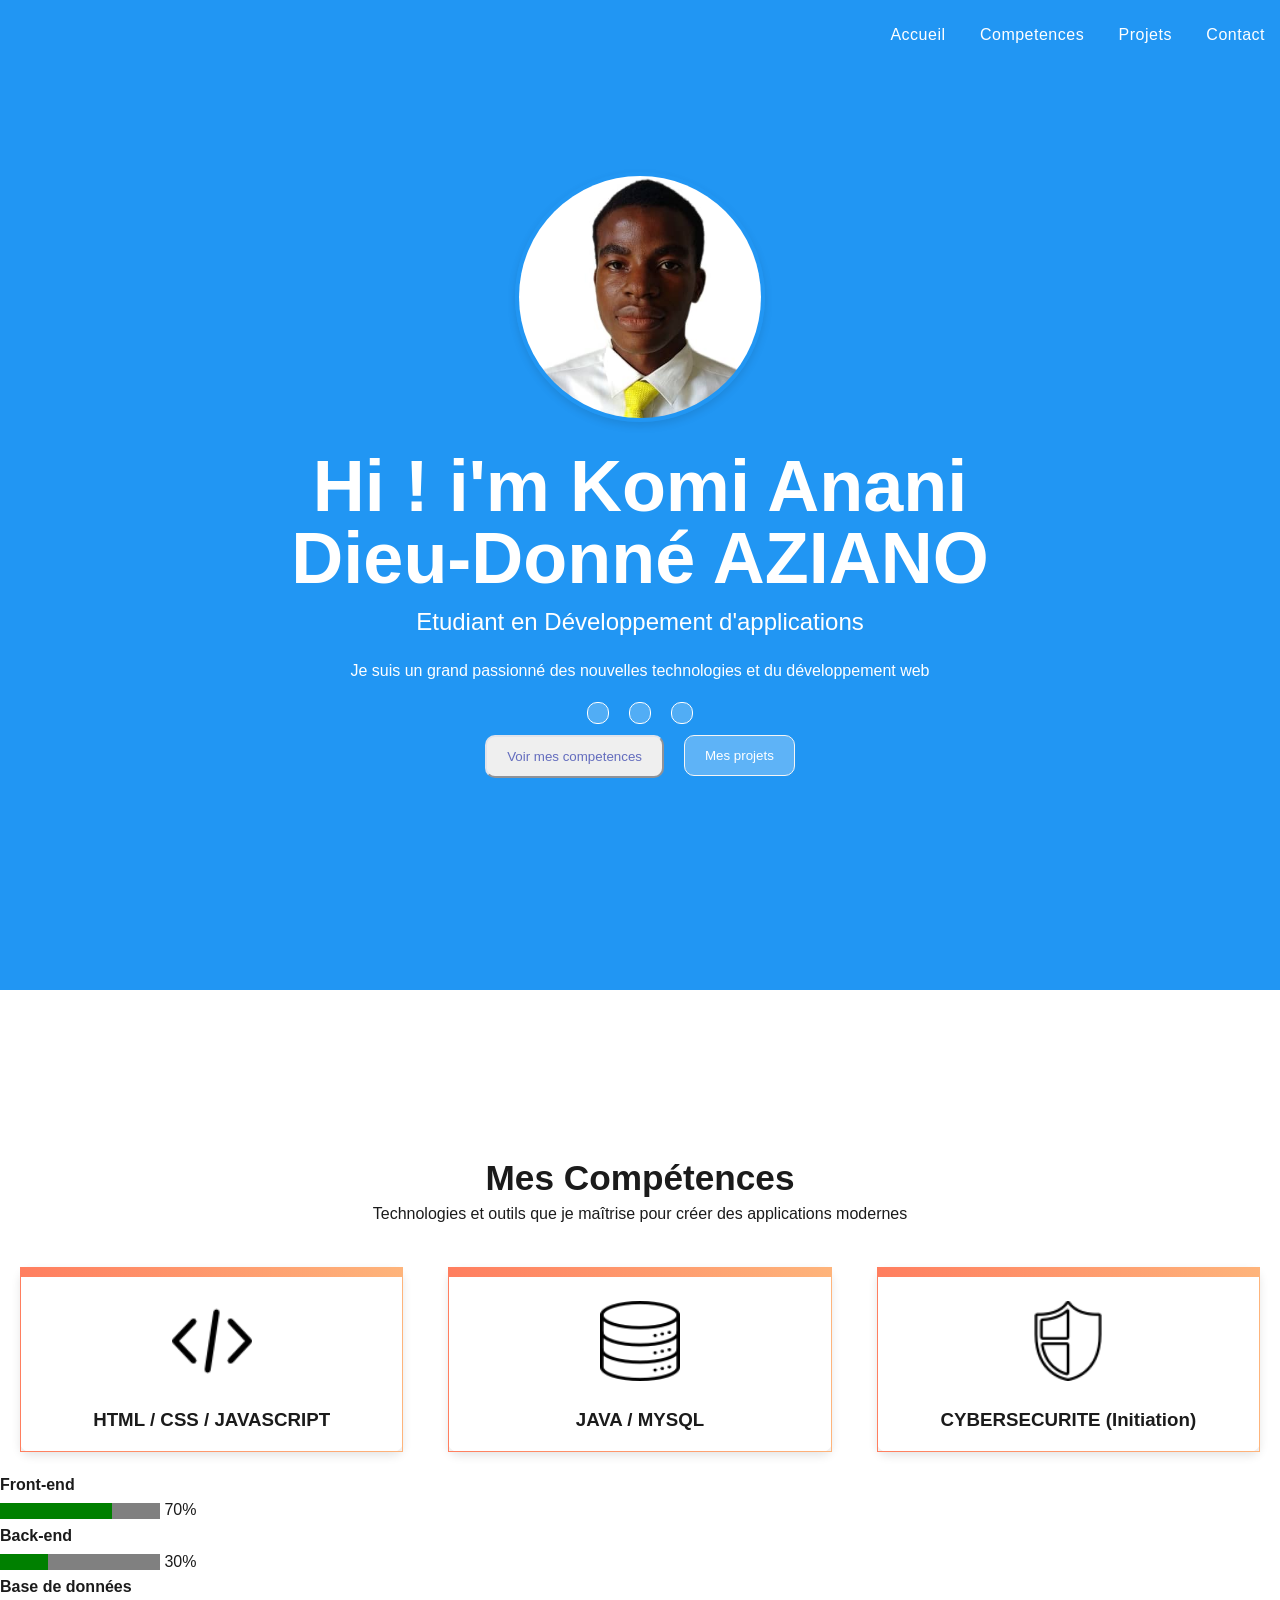
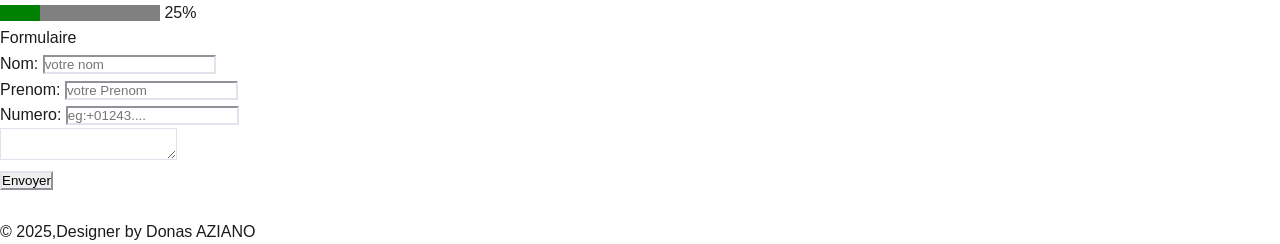
==== index.html @ ff0f05c0 "Mon projet de portfolio" ====
<!DOCTYPE html>
<html lang="fr">

<head>
  <meta charset="UTF-8" />
  <meta name="viewport" content="width=device-width, initial-scale=1.0" />
  <link rel='stylesheet' href='https://cdn-uicons.flaticon.com/3.0.0/uicons-brands/css/uicons-brands.css'>

  <link rel="stylesheet" href="styl.css" />
  <title>Komi Anani Dieu-Donné AZIANO</title>
</head>

<body>
  <!-- debut du site avec la mise en place de l'entete -->
  <section class="firstElement">
    <header class="header">
      <nav class="nav-bar">
        <button class="burger-menu" id="burger-btn" hidden>&#9776;</button>

        <div class="nav-link" id="menu-box">
          <ul>
            <li><a href="#profile" ">Accueil</a></li> 
           <li><a href=" competences.html">Competences</a></li>
            <li><a href="projets.html">Projets</a></li>
            <li><a href="#contact">Contact</a></li>

          </ul>
        </div>
      </nav>
    </header>
  </section>

  <!-- mon profile  -->

  <section class="profile" id="Profile">
    <div class="img-font">
      <profile class="img">
        <img src="./pp.jpeg" alt="User picture" />
      </profile>
    </div>
    <div class="biography" id="bgraphy">
      <h1 class="nom">Hi ! i'm Komi Anani <br>
        <span>Dieu-Donné AZIANO 
      </span> </h1>

      <p class="historia">
        Etudiant en Développement d'applications
      </p>
      <p class="info">
        Je suis un grand passionné des nouvelles technologies et du développement web
      </p>
      <div class="contactLink">
        <div class="github">
          <a href="https://www.github.com/donas9269"><button><i class="fi fi-brands-github"></i></button></a>
        </div>

        <div class="lindk">
          <a href="https://www.linkedin.com/in/komi-anani-dieu-donné-aziano-679687329"><button>
              <i class="fi fi-brands-linkedin"></i></button></a>
        </div>

        <div class="whatsapp">
          <a href="https://wa.me/22892696236"><button><i class="fi fi-brands-whatsapp"></i></button></a>
        </div>
      </div>
    </div>
     
    <div class="raccourci">

      <div class="cpt">
        <button class="compt"> Voir mes competences</button>
      </div>

      <div class="atout">
        <button class="projet">Mes projets</button>
      </div>

    </div>

    </section>

  <section id="Competences">
   <div class="title">
     
    <h1 class="cptence"> Mes Compétences</<h1>
    <p>Technologies et outils que je maîtrise pour créer des applications modernes</p>

   </div>
    <div class="competence">
      <div class="card">
        <div class="icon">
          <img src="./icon/coding.png" alt="coding icon" >
        </div>
       <h3 class="outil"> HTML / CSS / JAVASCRIPT</h3>
      </div>
      <div class="card">
         <div class="icon">
          <img src="./icon/database (1).png" alt="">
         </div>
       <h3 class="outil"> JAVA / MYSQL</h3>
      </div>
      <div class="card">
         <div class="icon">
          <img src="./icon/cyber-security.png" alt="">
         </div>
        <h3 class="outil"> CYBERSECURITE (Initiation)</h3>
      </div>
    </div>
    <div class="card-skills">
      <div class="card-element">
        <h4>Front-end </h4>
        <progress max="100" value="70" class="progress" id="progress"> </progress>
        <span id="percent-progress">70%</span>
      </div>
      <div class="card-element">
        <h4> Back-end</h4> <progress max="100" value="30"> </progress>
        <span id="percentProgress">30%</span>
      </div>
      <div class="card-element">
        <h4>Base de données</h4>
        <progress max="100" value="25"><span id="percentProgress">%</span></progress>
        <span id="percentProgress">25%</span>
      </div>
    </div>
  </section>

  <form action="form.php" method="post">
    <p class="form">Formulaire</p>
    <div class="element">
      <div class="form-element">
        <label for="nom">Nom:</label>
        <input type="text" placeholder="votre nom" id="nom" autocomplete="none" name="nom">
      </div>
      <div class="form-element">
        <label for="Prenom">Prenom:</label>
        <input type="text" placeholder="votre Prenom" id="Prenom" autocomplete="none" name="prenom">
      </div>
      <div class="form-element">
        <label for="number">Numero:</label>
        <input type="number" placeholder="eg:+01243...." maxvalue="12" id="number" name="Numero">
      </div>
      <div class="form-element">
        <textarea name="message" id="formtxt" class="txt"></textarea>
      </div>
      <div class="form-element">
        <button class="btn" type="submit">Envoyer</button>
      </div>
    </div>
    </div>
  </form>

  <section id="contact-element">

<div class="element">
  <a href=""></a>
</div>


  </section>





  <footer class="end">
    &copy; 2025,Designer by Donas AZIANO
  </footer>

  <!-- script pour l'affichage du burger menu -->
  <script src="app.js"></script>
</body>

</html>
---- styl.css ----
/* Variables CSS */
:root {
  --primary-color: #2196f3;
  --secondary-color: #1769aa;
  --bg-color: #f5f5f5;
  --text-color: #333;
  --card-bg: #fff;
}

/* Reset simple */
* {
  margin: 0;
  padding: 0;
  font-style: normal;
  border-color: rgb(224, 227, 235);
  box-sizing: border-box;
}

body {
  font-family: CameraPlainVariable, sans-serif;
  color: #1b1b1b;
  background: #fff;
  line-height: 1.6;
}

/* Header */
.header {
  display: flex;
  justify-content: center;
  align-items: center;
  text-align: center;
  width: 100%;

  background: var(--primary-color);
  color: #fff;
  position: fixed;
}

nav {
  width: 100%;
  position: static;
  height: 70px;
  display: flex;
  align-items: center;
  display: flex;
  justify-content: end;
}

nav ul {
  list-style: none;
  text-decoration: none;
}

nav li {
  list-style: none;
  display: inline-block;
  text-decoration: none;
  margin: 0 5px;
}

a {
  color: #fff;
  text-decoration: none;

  margin: 0 5px;
  padding: 1px 5px;
  display: inline-block;
  transition: all 0.3s;
  letter-spacing: 0.5px;
}

nav a:hover {
  color: #fff;
  transform: translateY(-2px);
}

/*profile*/

.profile {
  background-color: #2196f3;
  width: 100%;
  height: 110vh;
  justify-content: center;
  align-items: center;
  display: flex;

  flex-direction: column;
}
.img-font {
  top: 0;
}
.img-font img {
  width: 250px;
  height: 250px;
  background-repeat: no-repeat;
  object-fit: cover;
  border-radius: 50%;
  border: 4px solid var(--primary-color);
  box-shadow: 0 4px 8px rgba(0, 0, 0, 0.1);
}

.biography {
  margin-top: 20px;
  text-align: center;
}
.biography h1 {
  font-size: 4.5em;
  line-height: 1;
  color: #ffffff;
  margin: 0px 0px 16px;
}
.historia {
  font-size: 1.5em;
  line-height: 1;
  color: #ffffff;
  margin-bottom: 1em;
}
.info {
  color: #fff;
  font-size: 1em;
}

.contactLink {
  margin-top: 10px;
  display: inline-flex;
}

.contactLink button {
  border: 1px solid #fff;
  padding: 10px;
  justify-content: center;
  text-align: center;
  background: rgba(255, 255, 255, 0.219);
  color: #fff;
  border-radius: 10px;
  cursor: pointer;
  font-size: 1em;
  transition: all 0.3s ease;
}

.raccourci {
  margin-top: 10px;
  margin-bottom: 40px;
  display: inline-flex;
  transition: all 0.3s ease;
}
.compt {
  margin-right: 20px;
  border-radius: 10px;
  color: rgba(6, 21, 156, 0.6);
  justify-content: center;
  padding: 12px 20px;
}

.projet {
  border-radius: 10px;
  border: 1px solid #f5f5f5;
  padding: 12px 20px;
  color: #fff;
  background: rgba(255, 255, 255, 0.274);
}

button:hover.compt {
  transform: scale(1.11);
}

button:hover.projet {
  opacity: 0.6;
  transform: scale(1.11);
  border: 1px solid #f5f5f5;
  color: #1b1b1b;
}

/*competemce*/
#Competences {
  background-color: #fff;
}
.title {
  justify-content: center;
  text-align: center;
  margin-top: 10em;
}
.cptence {
  font-size: 2.2em;
}
.title p {
  line-height: 1;
  font-size: 16px;
  margin-bottom: 25px;
  font-weight: normal;
}

.competence {
  display: grid;
  grid-template-columns: repeat(auto-fit, minmax(350px, 3fr));

  gap: 5px;
  justify-content: center;
}

.card {
  display: grid;
  box-shadow: 0 4px 10px rgba(0,0,0,0.1);
  margin: 20px;
  border: 1px solid #ffff;
  border-top: 10px solid ;
  border-image: linear-gradient(to right, #ff7e5f, #feb47b) 1;
  border-radius: 10px;
  text-align: center;
  display: flex;
  flex-direction: column;
  padding: 24px 24px 16px;
  border-radius: 10px;
  transition: all 0.3s ease-in-out;
}
.card:hover {
  transform: translateY(-5px);
 box-shadow: 0 6px 11px rgba(0, 0, 0, 0.274);
}
.icon img {
  width: 80px;
  font-size: 16px;
  fill: #f5f5f5;
  height: 80px;
  margin: 0 auto 16px;
}
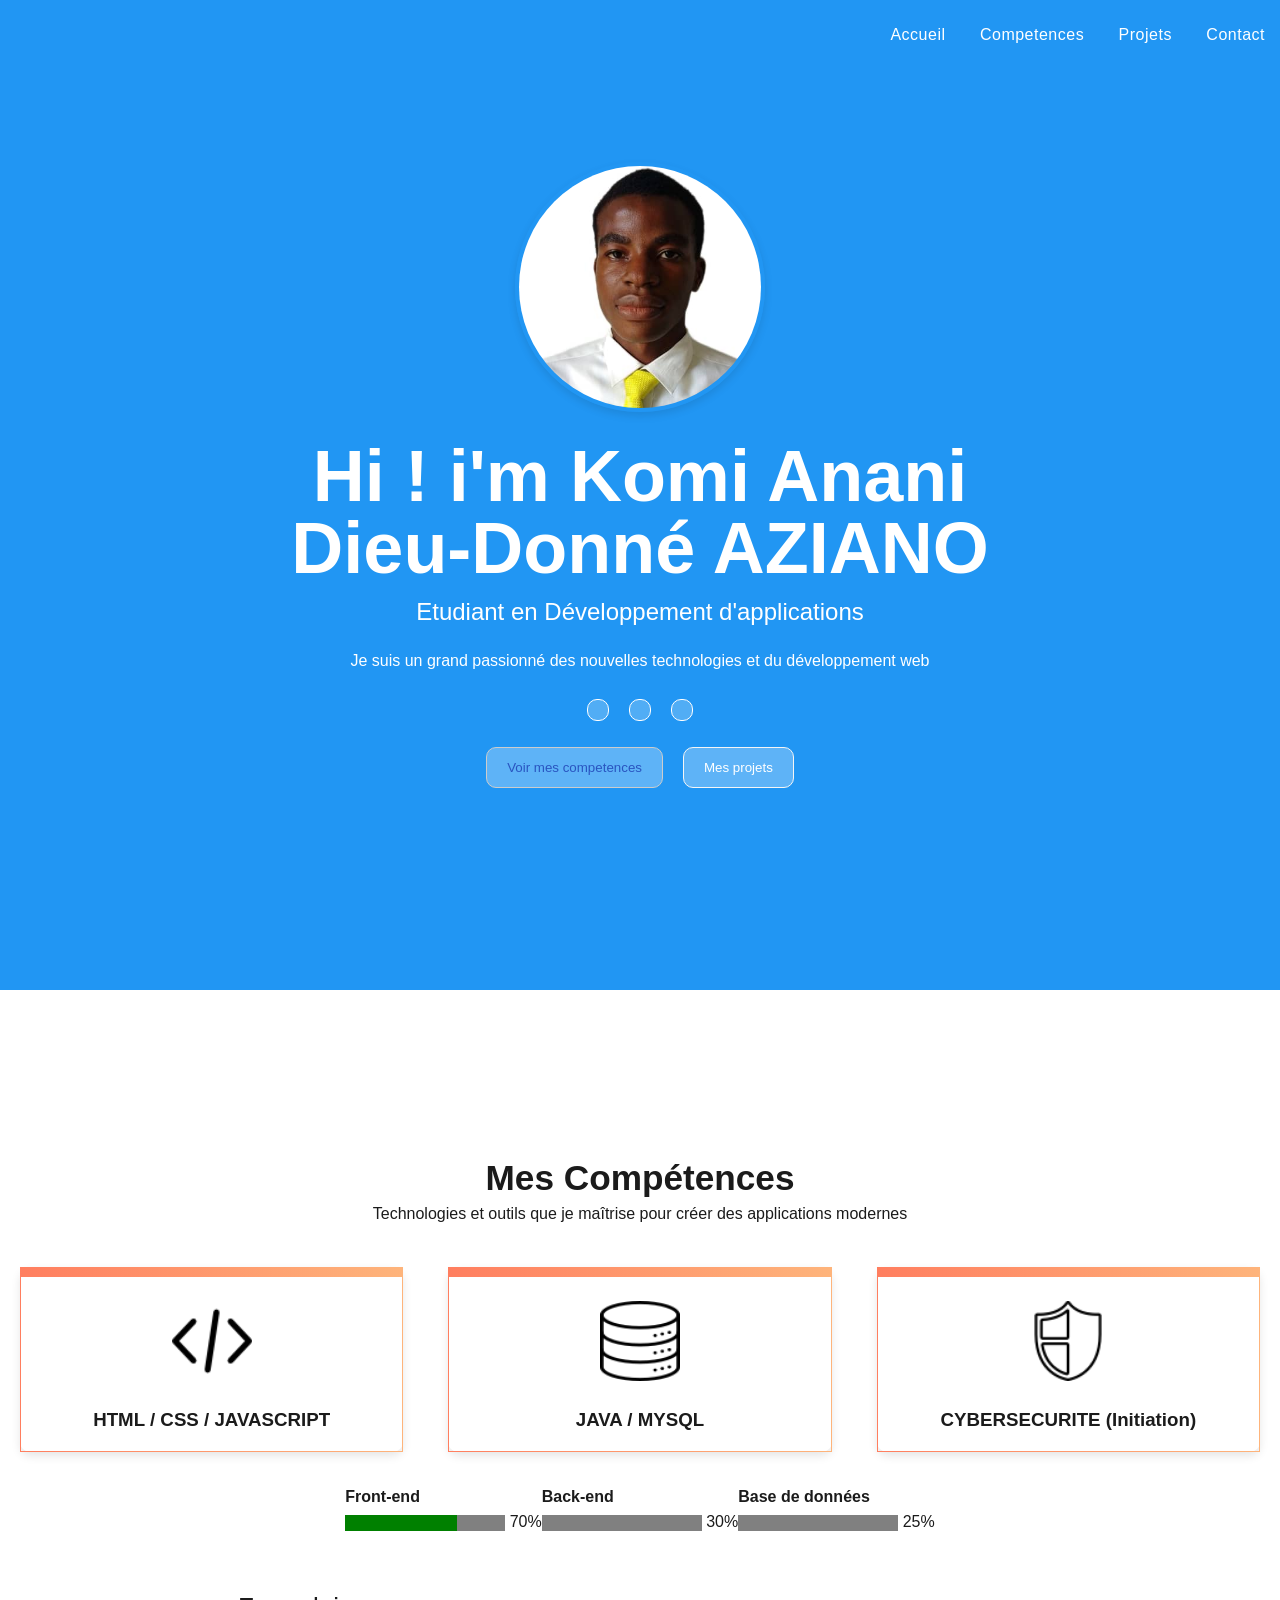
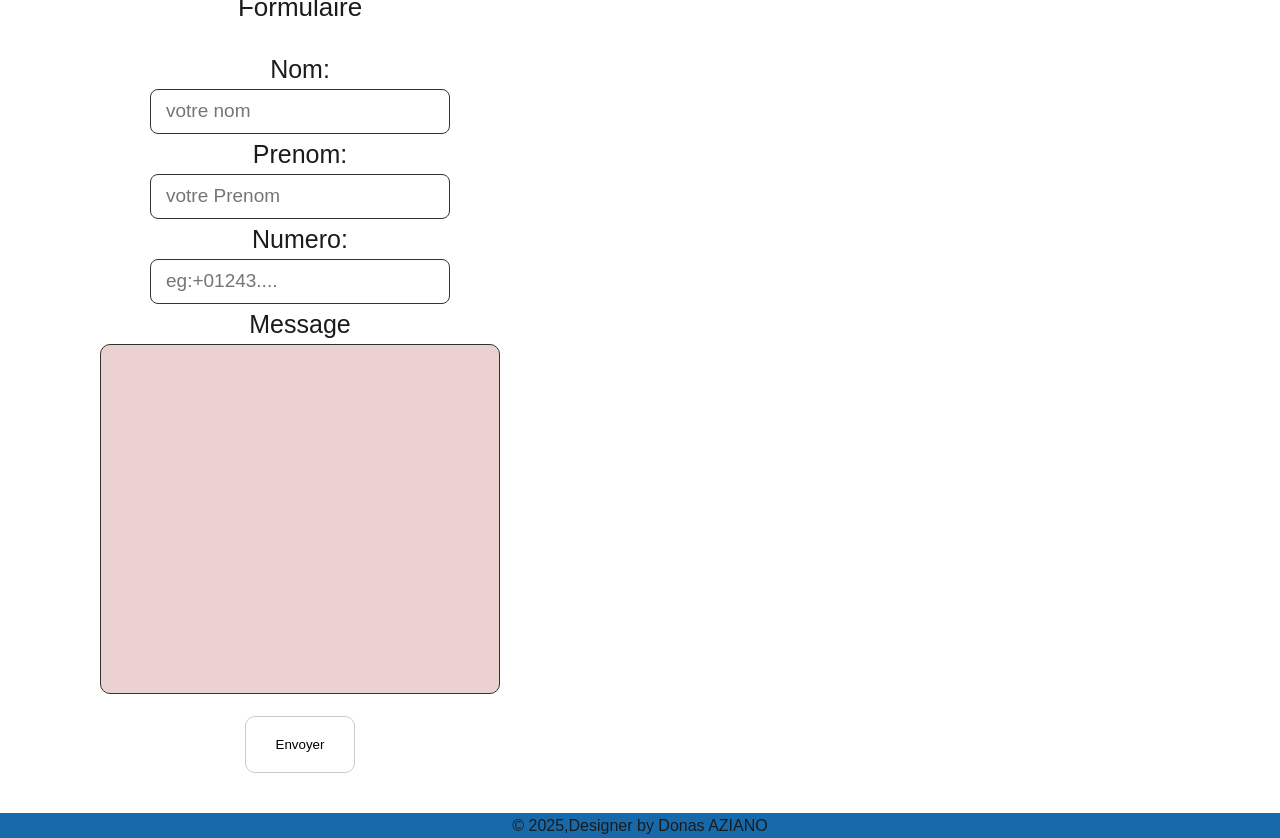
==== commit 9685befe: "" ====
--- a/index.html
+++ b/index.html
@@ -38,12 +38,12 @@
         <img src="./pp.jpeg" alt="User picture" />
       </profile>
     </div>
-    <div class="biography" id="bgraphy">
+    <div class="biographie" id="bgraphy">
       <h1 class="nom">Hi ! i'm Komi Anani <br>
         <span>Dieu-Donné AZIANO 
       </span> </h1>
 
-      <p class="historia">
+      <p class="histoire">
         Etudiant en Développement d'applications
       </p>
       <p class="info">
@@ -113,12 +113,12 @@
         <span id="percent-progress">70%</span>
       </div>
       <div class="card-element">
-        <h4> Back-end</h4> <progress max="100" value="30"> </progress>
+        <h4> Back-end</h4> <progress max="100" value=""> </progress>
         <span id="percentProgress">30%</span>
       </div>
       <div class="card-element">
         <h4>Base de données</h4>
-        <progress max="100" value="25"><span id="percentProgress">%</span></progress>
+        <progress max="100" value=""><span id="percentProgress">%</span></progress>
         <span id="percentProgress">25%</span>
       </div>
     </div>
@@ -140,6 +140,7 @@
         <input type="number" placeholder="eg:+01243...." maxvalue="12" id="number" name="Numero">
       </div>
       <div class="form-element">
+        <label for="formtxt">Message</label>
         <textarea name="message" id="formtxt" class="txt"></textarea>
       </div>
       <div class="form-element">
--- a/styl.css
+++ b/styl.css
@@ -39,6 +39,7 @@
 nav {
   width: 100%;
   position: static;
+  top: 0pxs;
   height: 70px;
   display: flex;
   align-items: center;
@@ -77,6 +78,7 @@
 /*profile*/
 
 .profile {
+ 
   background-color: #2196f3;
   width: 100%;
   height: 110vh;
@@ -99,17 +101,17 @@
   box-shadow: 0 4px 8px rgba(0, 0, 0, 0.1);
 }
 
-.biography {
+.biographie {
   margin-top: 20px;
   text-align: center;
 }
-.biography h1 {
+.biographie h1 {
   font-size: 4.5em;
   line-height: 1;
   color: #ffffff;
   margin: 0px 0px 16px;
 }
-.historia {
+.histoire {
   font-size: 1.5em;
   line-height: 1;
   color: #ffffff;
@@ -205,7 +207,7 @@
   border: 1px solid #ffff;
   border-top: 10px solid ;
   border-image: linear-gradient(to right, #ff7e5f, #feb47b) 1;
-  border-radius: 10px;
+  border-top-left-radius: 10px;
   text-align: center;
   display: flex;
   flex-direction: column;
@@ -219,8 +221,83 @@
 }
 .icon img {
   width: 80px;
+  color: #1769aa;
   font-size: 16px;
   fill: #f5f5f5;
   height: 80px;
   margin: 0 auto 16px;
+}
+
+.card-skills{
+  display: flex;
+  justify-content: center;
+  align-items: center;
+  padding: 12px ;
+}
+.card-element h4{
+  display: flex;
+  flex-direction: column;
+}
+
+
+form{
+  justify-content: center;
+  height: 800px;
+  text-align: center;
+  width: 600px;
+  margin-top: 2.5rem;
+}
+.form{
+   margin-bottom: 20px;
+   margin-top: 15px;
+   font-size: 26px;
+   font-weight: 36px;
+   text-align: center;
+}
+
+label{
+  display: flex;
+  flex-direction: column;
+  font-size: 25px;
+}
+input{
+  width: 300px;
+  height: 45px;
+  border: 1px solid #333;
+  font-size: 19px;
+  border-radius: 8px;
+  padding: 13px 15px;
+  outline: none;
+}
+input[type=number]::-webkit-inner-spin-button,::-webkit-outer-spin-button{
+   -webkit-appearance:none ;
+   margin: 0;
+}
+
+textarea{
+  width: 400px;
+  height: 350px;
+  border: 1px solid #333;
+  outline: none;
+  resize: none;
+  background: #ecd1d1;
+  border-radius: 10px;
+   padding: 13px 15px;
+   font-size: 19px;
+   font-weight: 200;
+}
+
+button{
+  padding: 20px  30px;
+  margin-top: 15px;
+  border: 1px solid #ccc;
+  border-radius: 10px;
+   background: rgba(255, 255, 255, 0.274);
+}
+
+
+footer{
+  justify-content: center;
+  text-align: center;
+  background: #1769aa;
 }
